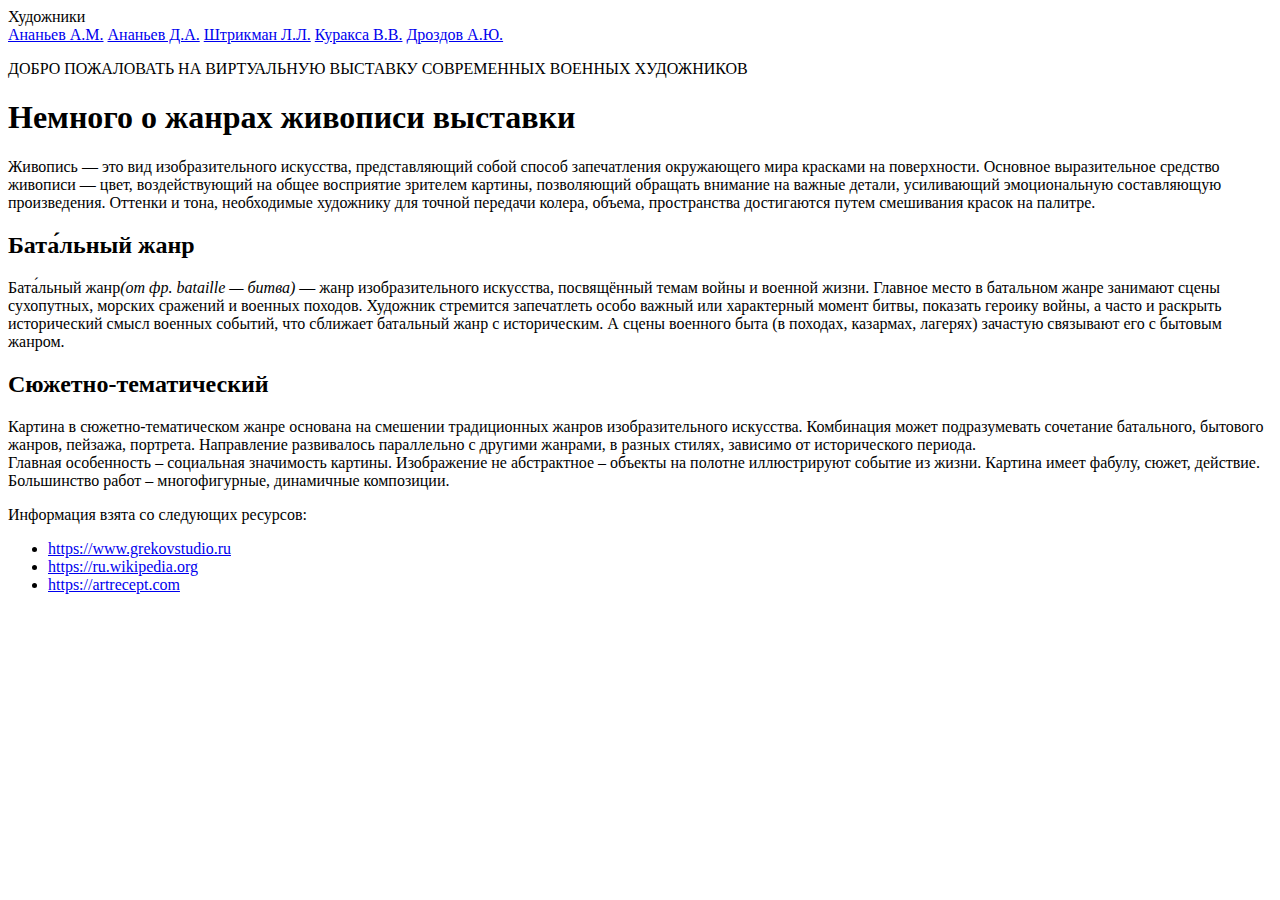
==== index.html @ 8fe7274c "Add files via upload" ====
<!DOCTYPE html>
<html lang="en">
<head>
	<meta charset="UTF-8">
	<meta name="viewport" content="width=device-width, initial-scale=1.0">
	<title>Виртуальная Галерея</title>
	<link rel="stylesheet" href="stylsheet/onelist/base.css">
	<link rel="stylesheet" href="stylsheet/onelist/zivopistext.css">
</head>
<body>
	<div class="nav-bar">
		<div class="drop">
			<div class="menu">Художники</div>
			<div class="autor">
				<a href="1autor.html">Ананьев А.М.</a>
				<a href="2autor.html">Ананьев Д.А.</a>
				<a href="3autor.html">Штрикман Л.Л.</a>
				<a href="4autor.html">Куракса В.В.</a>
				<a href="5autor.html">Дроздов А.Ю.</a>
			</div>
		</div>
	</div>
	<header>
		<div class="picture">
			<p>ДОБРО ПОЖАЛОВАТЬ НА ВИРТУАЛЬНУЮ ВЫСТАВКУ СОВРЕМЕННЫХ ВОЕННЫХ ХУДОЖНИКОВ</p>
		</div>
	</header>
	<section>
		<div class="grid">
			<div class="text">
				<h1>Немного о жанрах живописи выставки</h1>
				<p><span>Живопись</span> — это вид изобразительного искусства, представляющий собой способ запечатления окружающего мира красками на поверхности. Основное выразительное средство живописи — цвет, воздействующий на общее восприятие зрителем картины, позволяющий обращать внимание на важные детали, усиливающий эмоциональную составляющую произведения. Оттенки и тона, необходимые художнику для точной передачи колера, объема, пространства достигаются путем смешивания красок на палитре.</p>
				<h2>Бата́льный жанр</h2>
				<p><span>Бата́льный жанр</span><i>(от фр. bataille — битва)</i> — жанр изобразительного искусства, посвящённый темам войны и военной жизни. Главное место в батальном жанре занимают сцены сухопутных, морских сражений и военных походов. Художник стремится запечатлеть особо важный или характерный момент битвы, показать героику войны, а часто и раскрыть исторический смысл военных событий, что сближает батальный жанр с историческим. А сцены военного быта (в походах, казармах, лагерях) зачастую связывают его с бытовым жанром.</p>

				<h2>Сюжетно-тематический</h2>
				<p>Картина в сюжетно-тематическом жанре основана на смешении традиционных жанров изобразительного искусства. Комбинация может подразумевать сочетание батального, бытового жанров, пейзажа, портрета. Направление развивалось параллельно с другими жанрами, в разных стилях, зависимо от исторического периода.<br> Главная особенность – социальная значимость картины. Изображение не абстрактное – объекты на полотне иллюстрируют событие из жизни. Картина имеет фабулу, сюжет, действие. Большинство работ – многофигурные, динамичные композиции.</p>
				
			</div>
		</div>
	</section>
	<div class="links">
		<p>Информация взята со следующих ресурсов:</p>
		<ul>
			<li><a href="https://www.grekovstudio.ru/">https://www.grekovstudio.ru</a></li>
			<li><a href="https://ru.wikipedia.org">https://ru.wikipedia.org</a></li>
			<li><a href="https://artrecept.com">https://artrecept.com</a></li>
		</ul>

	</div>
</body>
</html>
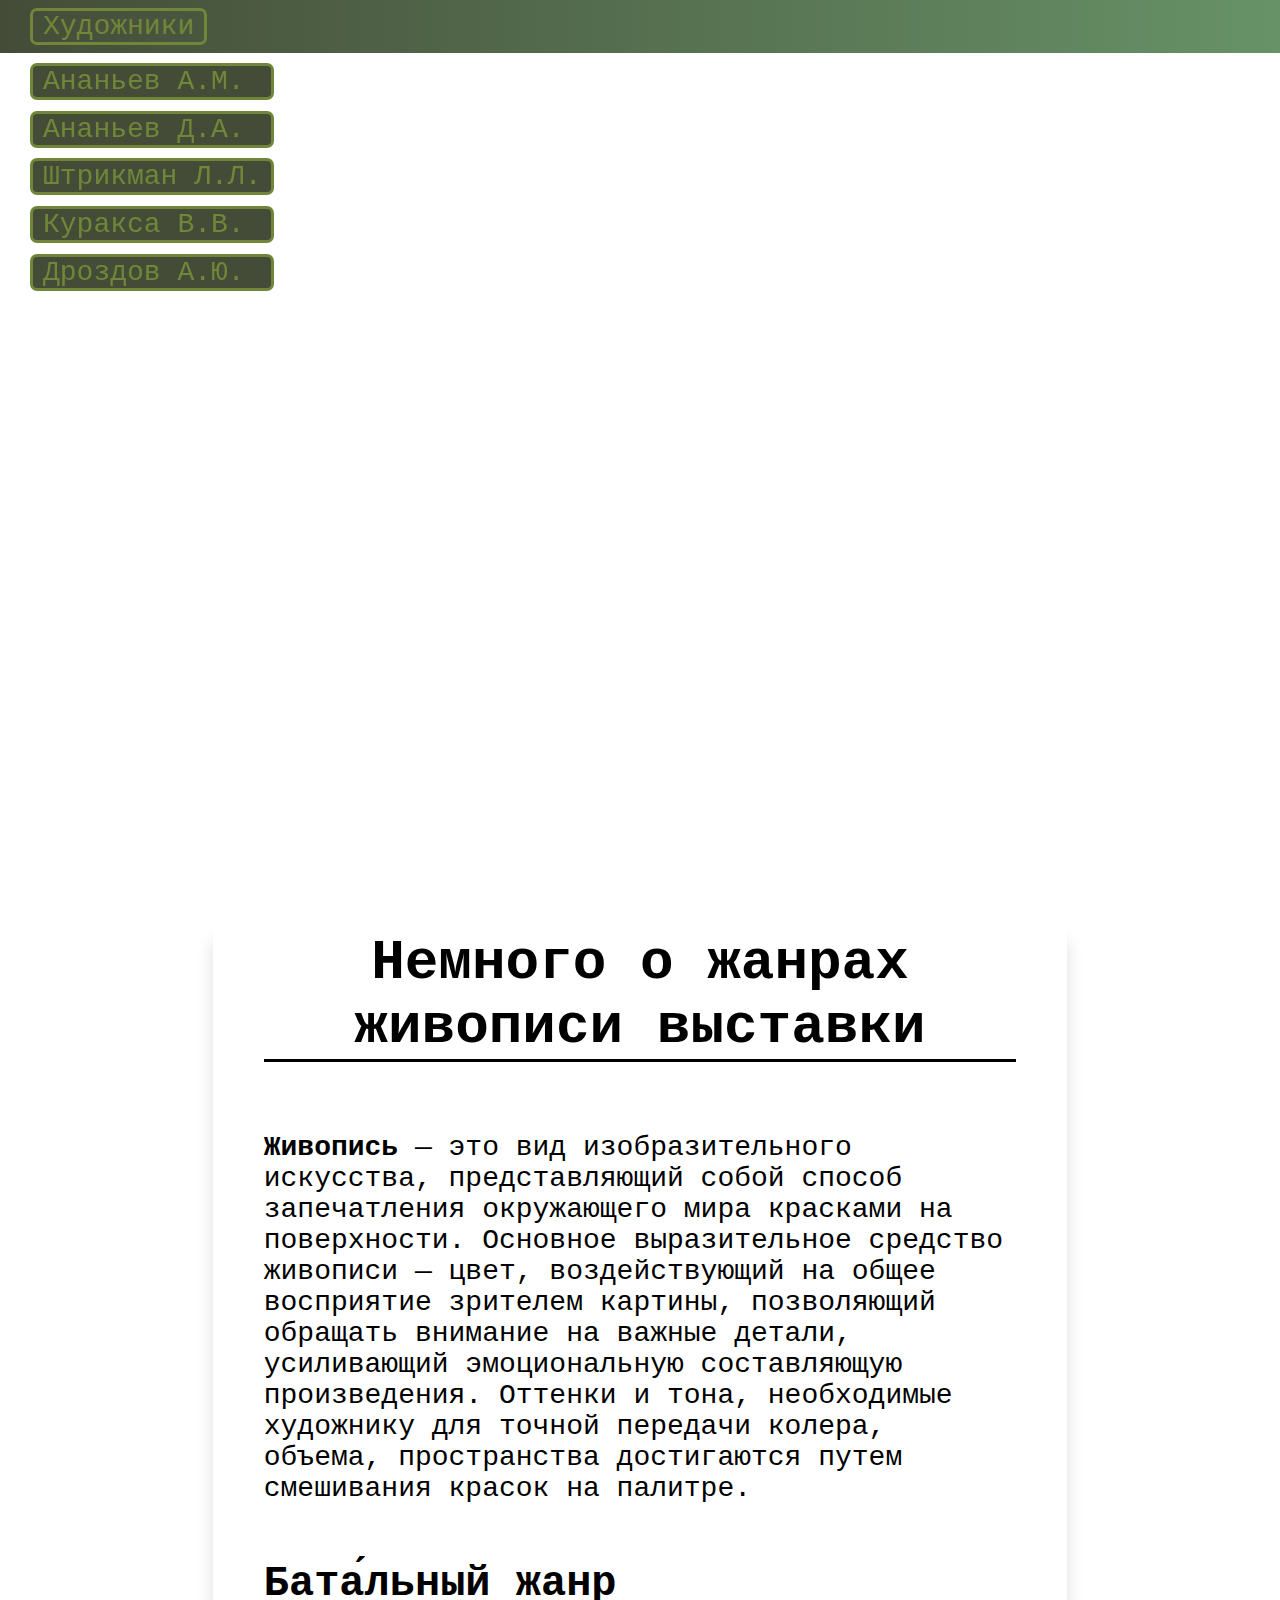
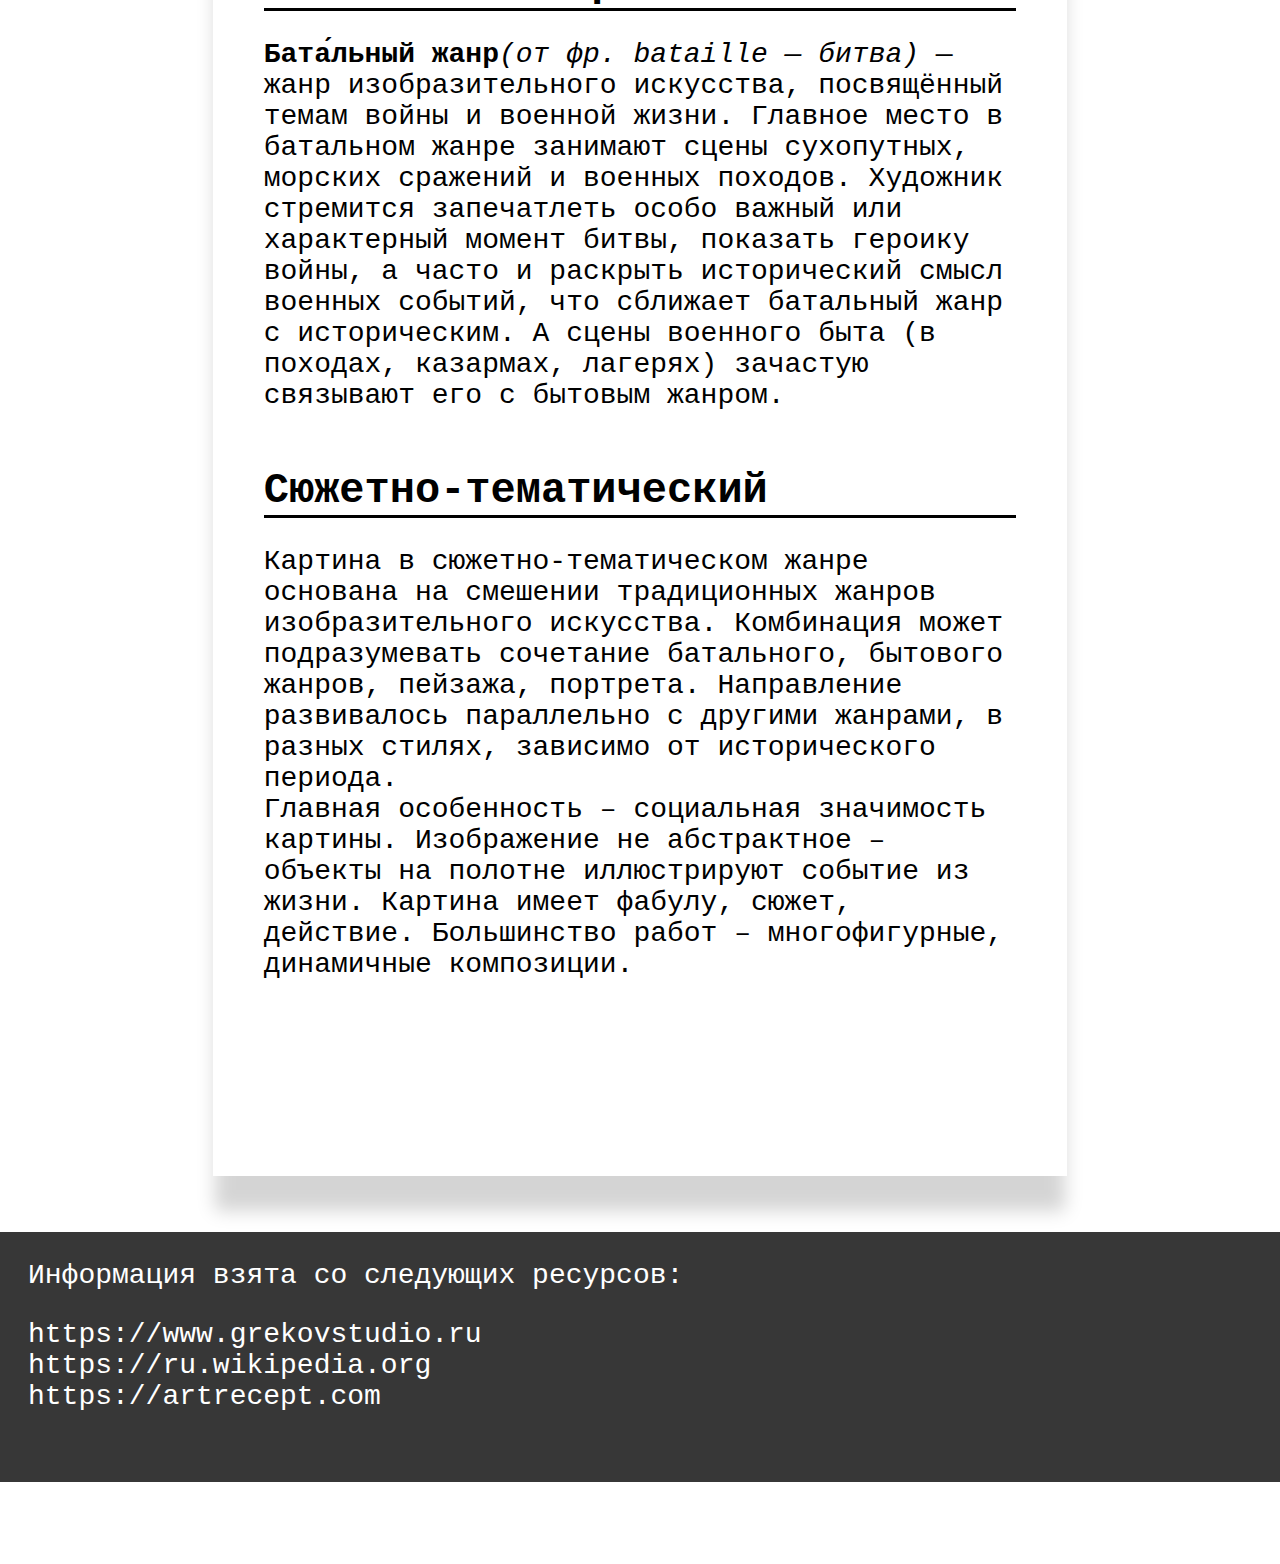
==== commit 7d6e8bba: "index.html" ====
--- a/index.html
+++ b/index.html
@@ -4,8 +4,8 @@
 	<meta charset="UTF-8">
 	<meta name="viewport" content="width=device-width, initial-scale=1.0">
 	<title>Виртуальная Галерея</title>
-	<link rel="stylesheet" href="stylsheet/onelist/base.css">
-	<link rel="stylesheet" href="stylsheet/onelist/zivopistext.css">
+	<link rel="stylesheet" href="base.css">
+	<link rel="stylesheet" href="zivopistext.css">
 </head>
 <body>
 	<div class="nav-bar">
@@ -49,4 +49,4 @@
 
 	</div>
 </body>
-</html>+</html>
--- a/base.css
+++ b/base.css
@@ -0,0 +1,123 @@
+*{
+	font-family: monospace;
+	margin: 0;
+	padding: 0;
+}
+
+html{
+	font-size: 28px;
+}
+
+.links{
+	height: 250px;
+	background-color: #373737;
+	margin-top: 
+}
+/*Изображение*/
+.picture{
+	width: 100%;
+	height: 800px;
+	background-image: url('https://www.grekovstudio.ru/wp-content/grand-media/image/_._._1941_._1966_._._110_200_.jpg');
+	background-size: cover;
+	background-repeat: no-repeat;
+	background-position: center;
+}
+
+/*Заголовок на изображении*/
+.picture p{
+	padding-top: 200px;
+	color: white;
+	font-size: 2.5rem;
+	text-align: center;
+}
+
+
+/*Навигационная панель*/
+.nav-bar{
+	background: linear-gradient(to right, #444C38, #679267);
+	position: sticky;
+	top: 0px;
+}
+.drop{
+	display: inline-block;
+	padding-bottom: 8px;
+	padding-top: 8px;
+}
+
+
+/*Кнопки панели*/
+.menu{
+	text-decoration: none;
+	border-style: solid;
+	border-radius: 7px;
+	border-color: #728639;
+	color: #728639;
+	padding-inline: 10px;
+	margin-left: 30px;
+	font-size: 1rem;
+	cursor: pointer;
+	display: inline-block;
+}
+
+
+.autor a{
+	text-decoration: none;
+	border-style: solid;
+	border-color: #728639;
+	border-radius: 7px;
+	color: #728639;
+	padding-inline: 10px;
+	font-size: 1rem;
+	background-color: #444C38;
+}
+
+.autor{
+	display: none;
+	justify-content: space-evenly;
+	height: 250px;
+}
+
+
+/*Действия при наведении*/
+.menu:hover,
+.autor a:hover{
+	background-color: #FAED82;
+}
+
+.drop:hover .autor{
+	display: flex;
+	flex-direction: column;
+	position: absolute;
+	top: 52px;
+	left: 30px;
+}
+
+
+
+/*Медиа запросы на изменение размера текса заголовка и кнопки, расстояние от кнопки до списка*/
+
+@media(max-width: 650px){
+	html{
+		font-size: 23px;
+	}
+	.drop:hover .autor{
+		position: absolute;
+		top: 47px;
+	}
+}
+
+@media(max-width: 450px){
+	html{
+		font-size: 17px;
+	}
+	.drop:hover .autor{
+		position: absolute;
+		top: 43px;
+	}
+}
+
+@media(max-width: 740px){
+	.picture p{
+		padding-top: 120px;
+	}
+}--- a/zivopistext.css
+++ b/zivopistext.css
@@ -0,0 +1,69 @@
+
+/*Сетка*/
+.grid{
+	display: grid;
+	grid-template-columns: repeat(12, 1fr);
+	grid-template-rows: repeat(1);
+	padding-top: 50px;
+	margen-inline: 1rem;
+}	
+
+/*Тень*/
+.text{
+	grid-column: 3/11;
+	-webkit-box-shadow: 0px 37px 17px -2px rgba(0, 0, 0, 0.17);
+	-moz-box-shadow: 0px 37px 17px -2px rgba(0, 0, 0, 0.17);
+	box-shadow: 0px 37px 17px -2px rgba(0, 0, 0, 0.17);
+	padding-inline: 1.8rem;
+	padding-bottom: 7rem;
+}
+
+/*Стили к 1 заголовку*/
+.text h1{
+	border-bottom-style: solid;
+	border-bottom-width: 3px;
+	margin-bottom: 2.5rem;
+	margin-top: 1rem;
+	text-align: center;
+}
+
+/*Стили ко 2 заголовкам*/
+.text h2{
+	border-bottom-style: solid;
+	border-bottom-width: 3px;
+	margin-bottom: 1rem;
+	margin-top: 2rem;
+	
+}
+
+/*Стили к выделинным словам*/
+
+.text span{
+	font-weight: bold;
+}
+
+
+/*Нижний черный блок с ссылками*/
+.links>p{
+	color: white;
+	padding: 1rem;
+}
+
+.links{
+	margin-top: 2rem;
+}
+
+.links>ul>li>a{
+	text-decoration: none;
+	color: white;
+	margin-left: 1rem;
+}
+
+
+/*Медиа к сетке страницы*/
+
+@media(max-width: 450px){
+	.text{
+		grid-column:1/13 ;
+	}
+}
